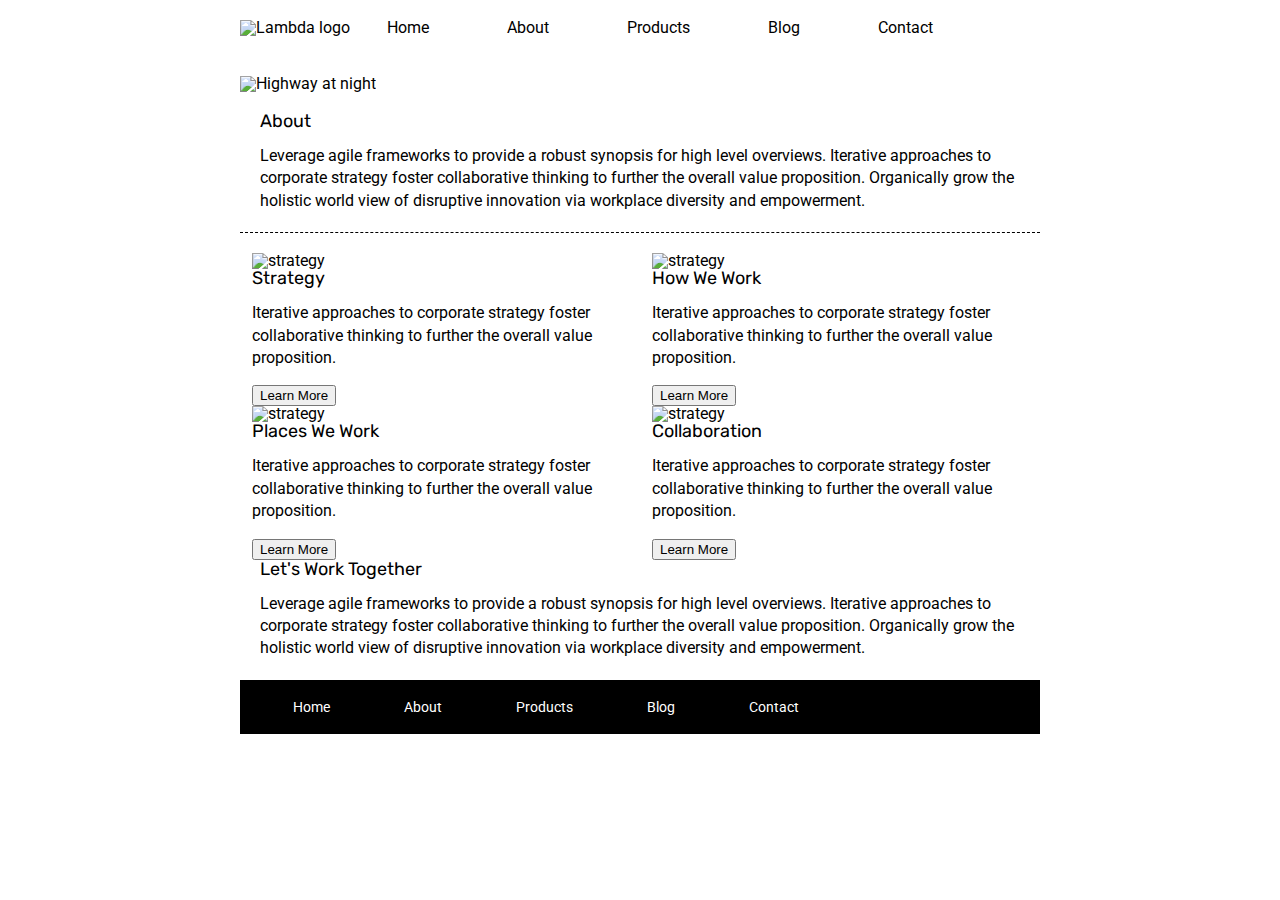
==== about.html @ fe616b4d "added HTML tags to about.html and some CSS" ====
<!doctype html>

<html lang="en">
<head>
  <meta charset="utf-8">

  <title>Sprint Challenge - About</title>

  <link href="https://fonts.googleapis.com/css?family=Roboto|Rubik" rel="stylesheet">
  <link rel="stylesheet" href="css/index.css">

</head>

<body>
    <div class="container about-page">
    
        <header>
            <img src="img/lambda-black.png" alt ="Lambda logo">
            <nav>
                <a href="index.html">Home</a>
                <a href="about.html">About</a>
                <a href="#">Products</a>
                <a href="#">Blog</a>
                <a href="#">Contact</a>
            </nav>
        </header>

        <img class="jumbo" src="img/jumbo-about.png" alt="Highway at night">
      
        <div class="about-headerfooter">
          <h2>About</h2>
          <p>Leverage agile frameworks to provide a robust synopsis for high level overviews. Iterative approaches to corporate strategy foster collaborative thinking to further the overall value proposition. Organically grow the holistic world view of disruptive innovation via workplace diversity and empowerment.</p>
        </div>
        
      <section class="about-page-content"> 
          <div class="about-container">
            <img src="img/about-plan.png" alt="strategy">
            <h2>Strategy</h2>
            <p>Iterative approaches to corporate strategy foster collaborative thinking to further the overall value proposition.</p><br/>
            <button>Learn More</button>
          </div>

          <div class="about-container">
            <img src="img/about-working.png" alt="strategy">
            <h2>How We Work</h2>
            <p>Iterative approaches to corporate strategy foster collaborative thinking to further the overall value proposition.</p><br/>
            <button>Learn More</button>
          </div>

          <div class="about-container">
            <img src="img/about-office.png" alt="strategy">
            <h2>Places We Work</h2>
            <p>Iterative approaches to corporate strategy foster collaborative thinking to further the overall value proposition.</p><br/>
            <button>Learn More</button>
          </div>
        
          <div class="about-container">         
            <img src="img/about-meeting.png" alt="strategy">
            <h2>Collaboration</h2>
            <p>Iterative approaches to corporate strategy foster collaborative thinking to further the overall value proposition.</p><br/>
            <button>Learn More</button>
          </div>
      </section>
    
    <div class="about-headerfooter">
      <h2>Let's Work Together</h2>
      <p>Leverage agile frameworks to provide a robust synopsis for high level overviews. Iterative approaches to corporate strategy foster collaborative thinking to further the overall value proposition. Organically grow the holistic world view of disruptive innovation via workplace diversity and empowerment.</p>
  </div>    
      <footer>
        <nav>
          <a href="index.html">Home</a>
          <a href="about.html">About</a>
          <a href="#">Products</a>
          <a href="#">Blog</a>
          <a href="#">Contact</a>
        </nav>
      </footer>
    </div><!-- container -->        
</body>
</html>
---- css/index.css ----
/* http://meyerweb.com/eric/tools/css/reset/ 
   v2.0 | 20110126
   License: none (public domain)
*/

html, body, div, span, applet, object, iframe,
h1, h2, h3, h4, h5, h6, p, blockquote, pre,
a, abbr, acronym, address, big, cite, code,
del, dfn, em, img, ins, kbd, q, s, samp,
small, strike, strong, sub, sup, tt, var,
b, u, i, center,
dl, dt, dd, ol, ul, li,
fieldset, form, label, legend,
table, caption, tbody, tfoot, thead, tr, th, td,
article, aside, canvas, details, embed, 
figure, figcaption, footer, header, hgroup, 
menu, nav, output, ruby, section, summary,
time, mark, audio, video {
	margin: 0;
	padding: 0;
	border: 0;
	font-size: 100%;
	font: inherit;
	vertical-align: baseline;
}
/* HTML5 display-role reset for older browsers */
article, aside, details, figcaption, figure, 
footer, header, hgroup, menu, nav, section {
	display: block;
}
body {
	line-height: 1;
}
ol, ul {
	list-style: none;
}
blockquote, q {
	quotes: none;
}
blockquote:before, blockquote:after,
q:before, q:after {
	content: '';
	content: none;
}
table {
	border-collapse: collapse;
	border-spacing: 0;
}

* {
    box-sizing: border-box;
}

html, body {
    height: 100%;
    font-family: 'Roboto', sans-serif;
}

h1, h2, h3, h4, h5 {
    font-size: 18px;
    margin-bottom: 15px;
    font-family: 'Rubik', sans-serif;
}

p {
    line-height: 1.4;
}

.container {
    width: 800px;
    margin: 0 auto;
}

header {
    display: flex;
    align-items: baseline;
    padding: 20px 0 40px;
}

nav {
    width: 80%;
}

nav a {
    color: black;
    text-decoration: none;
    padding: 0 37px 0;
}

.jumbo {
    margin-bottom: 20px
}

.top-content {
    display: flex;
    flex-wrap: wrap;
    justify-content: space-evenly;
    margin-bottom: 20px;
    border-bottom: 1px dashed black;
}

.top-content .text-container {
    width: 48%;
    padding: 0 1%;
    padding-bottom: 20px;  
}

.middle-content {
    margin-bottom: 20px;
    border-bottom: 1px dashed black;
}

.middle-content h2 {
    padding: 0 2%;
    margin-bottom: 0;
}

.middle-content .boxes {
    display: flex;
    flex-wrap: wrap;
    justify-content: space-evenly;
}

.middle-content .boxes .box {
    width: 12.5%;
    height: 100px;
    margin: 20px 2.5%;
    color: white;
    display: flex;
    align-items: center;
    justify-content: center;
}

/* Styling boxes colors
 box1: teal
 box2: gold
 box3: cadetblue
 box4: coral
 box5: crimson
 box6: forestgreen
 box7: darkorchid
 box8: hotpink
 box9: indigo
 box10: dodgerblue
 */

.box1 {
    background: teal;
}

.box2 {
    background: gold;
}

.box3 {
    background: cadetblue
}

.box4 {
    background: coral;
}

.box5 {
    background: crimson;
}

.box6 {
    background: forestgreen;
}

.box7 {
    background: darkorchid;
}

.box8 {
    background: hotpink;
}

.box9 {
    background: indigo;
}

.box10 {
    background: dodgerblue;
}

.bottom-content {
    display: flex;
    margin: 0 2% 20px;
    justify-content: space-around;
}

.bottom-content .text-container {
    padding-right: 4%;
}

.bottom-content .text-container:last-child {
    padding-right: 0;
}

footer {
    width: 100%;
    background: black;
}

footer nav {
    width: 60%;
    display: flex;
    justify-content: space-between;
    align-items: center;
    padding: 20px 2%;
    font-size: 14px;
}

footer nav a {
    color: white;
    text-decoration: none;
}

.about-page-content {
    display: flex;
    flex-wrap: wrap;
    justify-content: space-around;
    padding-top: 20px;
}

.about-headerfooter {
    padding: 0 20px 20px;
}

.about-headerfooter:first-of-type{
    border-bottom: 1px dashed black;
}

.about-container {
    width: 47%;
}
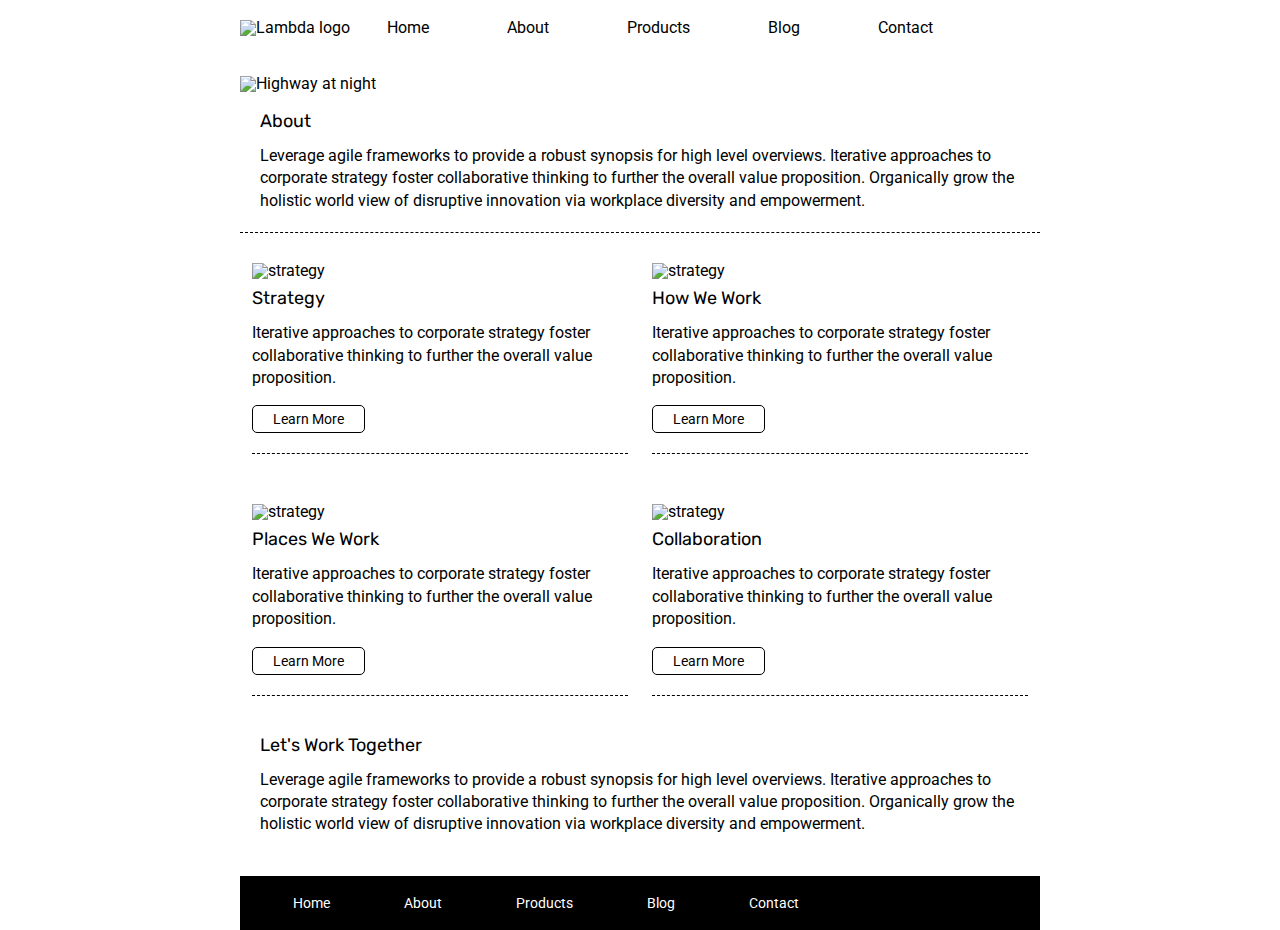
==== commit b7641995: "update CSS for about.html" ====
--- a/about.html
+++ b/about.html
@@ -47,14 +47,14 @@
             <button>Learn More</button>
           </div>
 
-          <div class="about-container">
+          <div class="about-container bottom">
             <img src="img/about-office.png" alt="strategy">
             <h2>Places We Work</h2>
             <p>Iterative approaches to corporate strategy foster collaborative thinking to further the overall value proposition.</p><br/>
             <button>Learn More</button>
           </div>
         
-          <div class="about-container">         
+          <div class="about-container bottom">         
             <img src="img/about-meeting.png" alt="strategy">
             <h2>Collaboration</h2>
             <p>Iterative approaches to corporate strategy foster collaborative thinking to further the overall value proposition.</p><br/>
--- a/css/index.css
+++ b/css/index.css
@@ -232,6 +232,28 @@
     border-bottom: 1px dashed black;
 }
 
+.about-headerfooter:last-of-type {
+    margin: 30px 0 20px;
+}
 .about-container {
     width: 47%;
+    padding: 0 0 20px;
+    margin: 10px;
+    border-bottom: 1px dashed black;
+}
+
+.bottom {
+    margin-top: 40px;
+}
+.about-container h2 {
+    padding-top: 10px;
+}
+
+.about-container button {
+    padding: 5px 20px 5px;
+    border-radius: 5px;
+    background-color: white;
+    border: 1px solid black;
+    font-family: 'Roboto', sans-serif;
+    font-size: 14px;
 }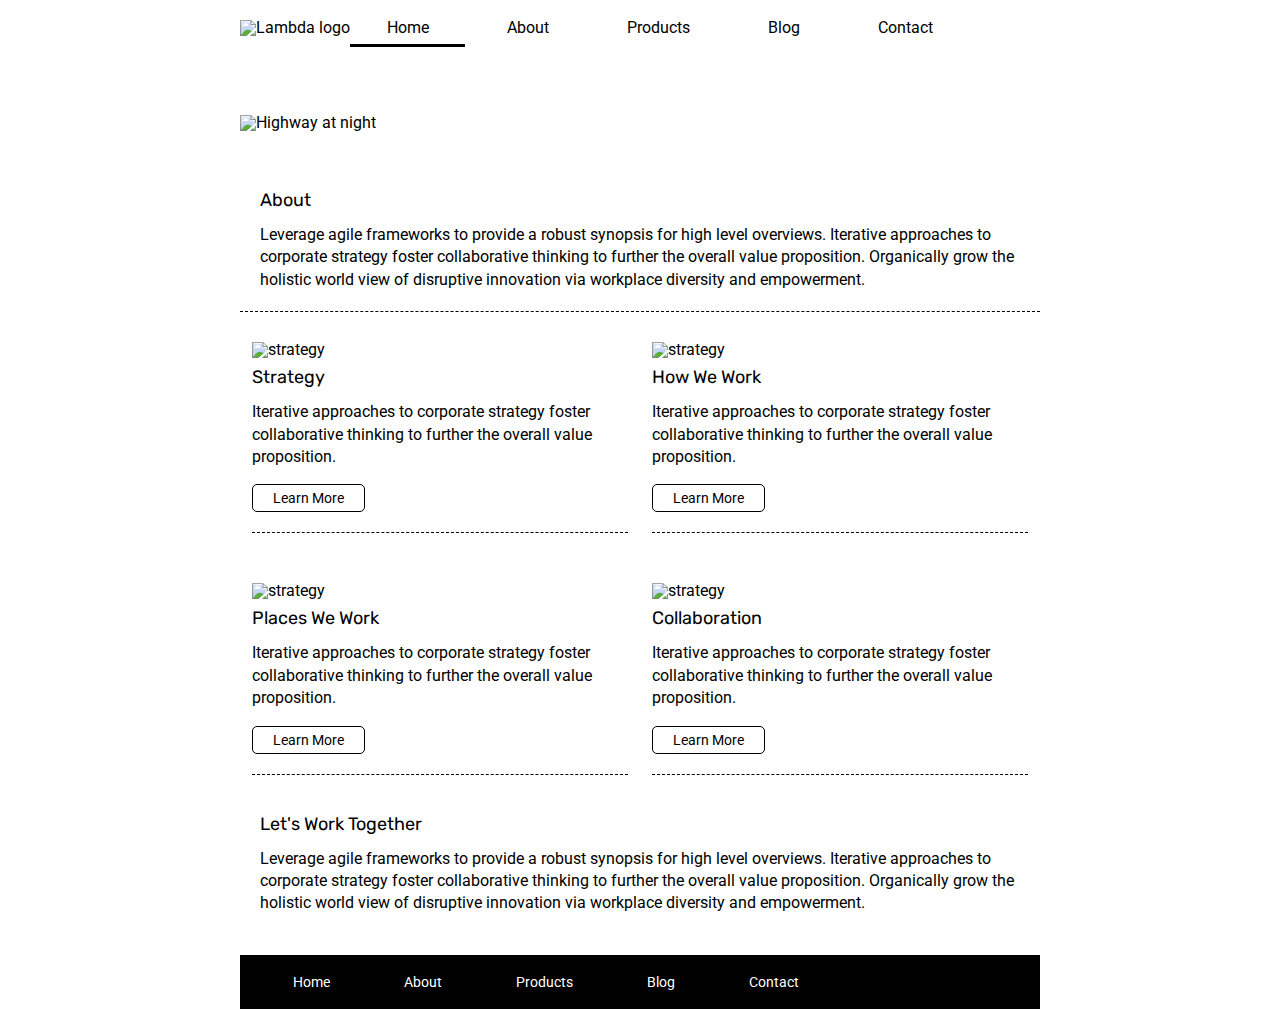
==== commit cf06c40f: "added simple CSS sliding underline menu to index.html and about.html using CSS animation, hover, and" ====
--- a/about.html
+++ b/about.html
@@ -15,13 +15,14 @@
     <div class="container about-page">
     
         <header>
-            <img src="img/lambda-black.png" alt ="Lambda logo">
-            <nav>
-                <a href="index.html">Home</a>
-                <a href="about.html">About</a>
-                <a href="#">Products</a>
-                <a href="#">Blog</a>
-                <a href="#">Contact</a>
+            <img class="css-animation" src="img/lambda-black.png" alt ="Lambda logo">
+            <nav class="nav-links">
+                <a class="home" href="index.html">Home</a>
+                <a class="about" href="about.html">About</a>
+                <a class="products" href="#">Products</a>
+                <a class="blog" href="#">Blog</a>
+                <a class="contact" href="#">Contact</a>
+                <hr>
             </nav>
         </header>
 
--- a/css/index.css
+++ b/css/index.css
@@ -88,7 +88,7 @@
 }
 
 .jumbo {
-    margin-bottom: 20px
+    margin: 20px 0 60px;
 }
 
 .top-content {
@@ -256,4 +256,112 @@
     border: 1px solid black;
     font-family: 'Roboto', sans-serif;
     font-size: 14px;
-}+}
+
+
+@keyframes slideRight {
+	0% {
+		transform: translateX(-150%);
+	}
+	50%{
+		transform: translateX(8%);
+	}
+	65%{
+		transform: translateX(-4%);
+	}
+	80%{
+		transform: translateX(4%);
+	}
+	95%{
+		transform: translateX(-2%);
+	}			
+	100% {
+		transform: translateX(0%);
+	}	
+}
+.css-animation {
+    animation-name: slideRight;
+    animation-duration: 6s;
+}
+
+@keyframes Rotate {
+    0% {transform: rotate(0%);}
+    100% {transform: rotate(180deg);}
+}
+
+.box:hover {
+    animation-name: Rotate;
+    animation-duration: 1s;
+    animation-iteration-count: infinite;
+    background-color: black;
+}    
+
+hr {
+    height: 3px;
+    width: 18%;
+    margin-left: 0;
+    background-color: black;
+    border: 1px solid black;
+    transition: .3s ease-in-out;
+
+}
+
+.home:hover ~ hr{
+    display: block;
+    margin-left: -0%;
+}
+
+.about:hover ~ hr{
+    display: block;
+    margin-left: 20%;
+}
+
+.products:hover ~ hr{
+    display: block;
+    margin-left: 40%;
+}
+
+.blog:hover ~ hr{
+    display: block;
+    margin-left: 60%;
+}
+
+.contact:hover ~ hr{
+    display: block;
+    margin-left: 80%;
+    background-color: black;
+    border: none;
+}
+
+
+/* The tilde ~ is a general sibling selector
+It separates 2 selectors and matches the 2nd element
+ONLY if it follows the ifrst element (tho not necessarily
+immed) and both are the children of the same parent element
+
+img ~ p {
+    color: red
+}
+
+^This is paragraphs that are siblings of and subsequent to
+ANY image
+
+
+EX: 
+HTML
+<div>
+<p>Para One</p>
+<p>Para Two</p>
+<div>block</div>
+<p>Para Three</p>
+<p>Fourth Para</p>
+</div>
+
+CSS
+p ~ p {
+background-color: yellow;
+color:blue;
+font-size: 22px;
+}
+
+*/